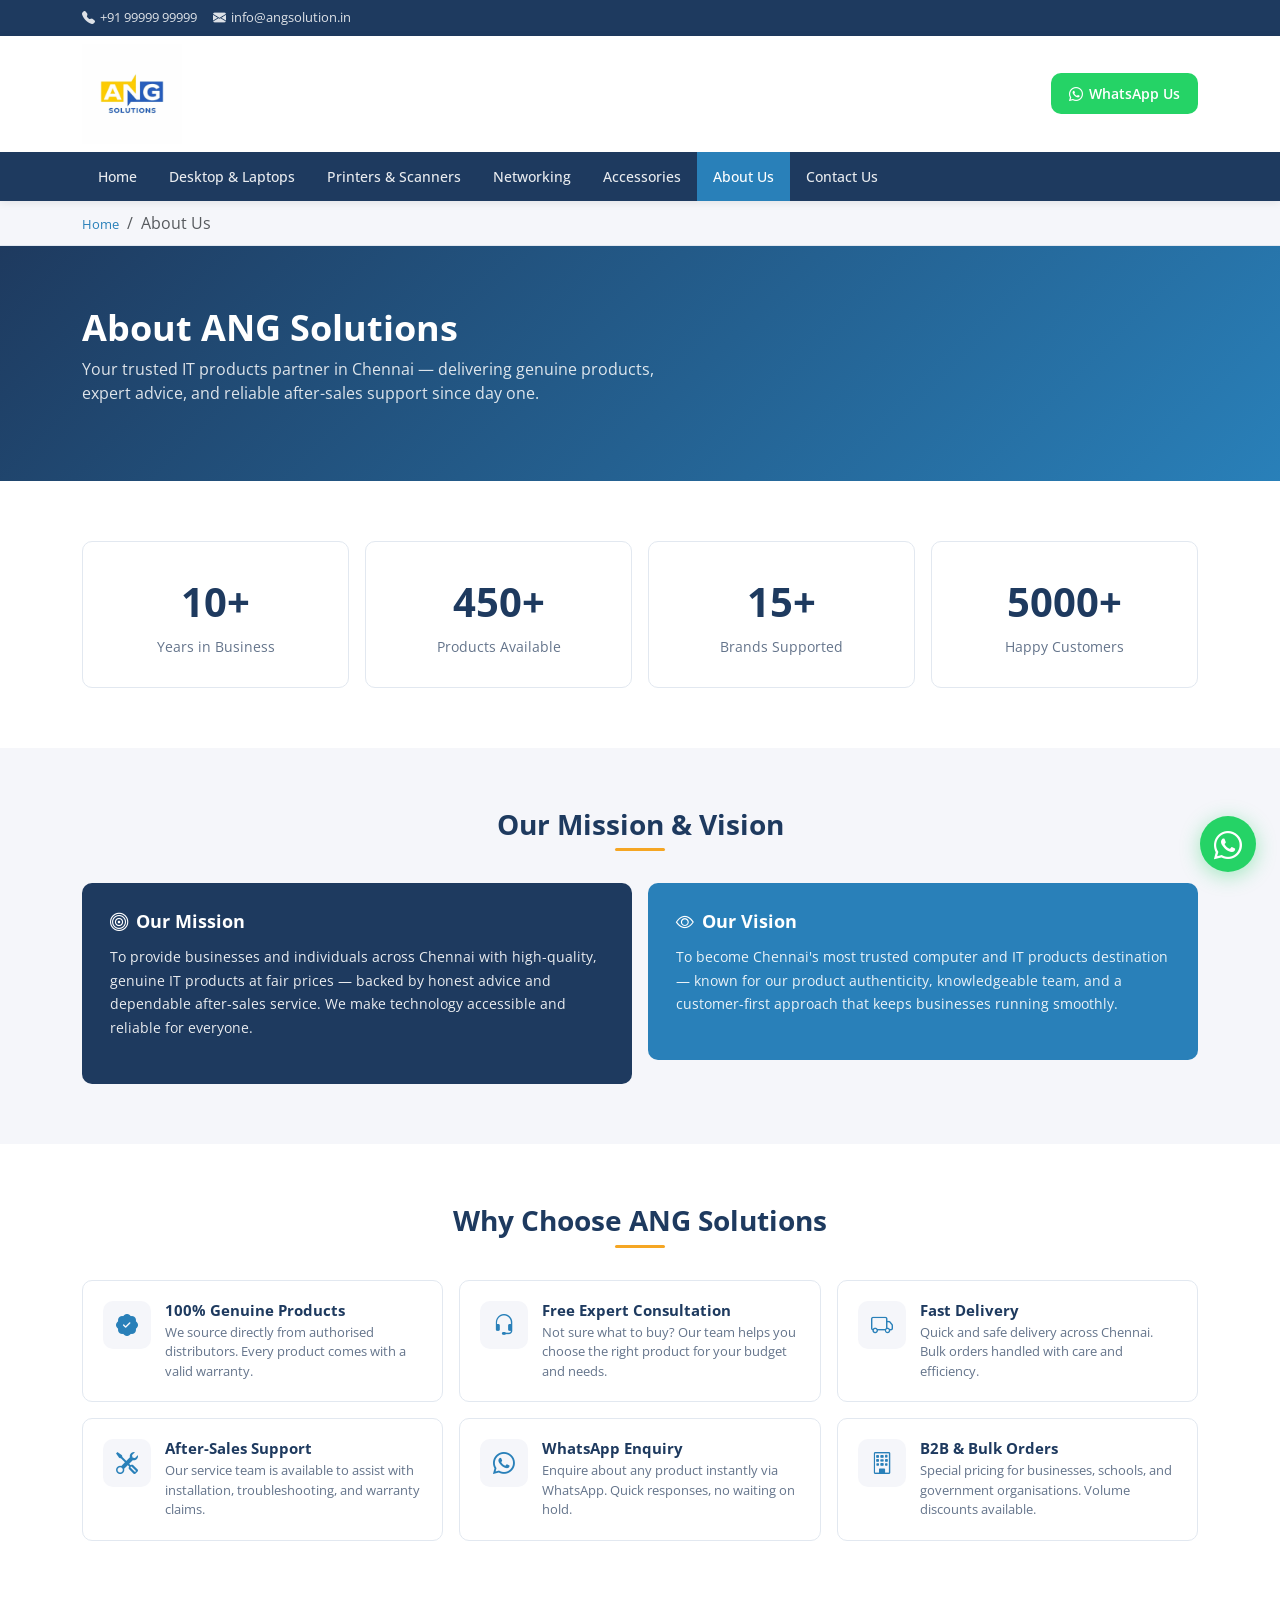
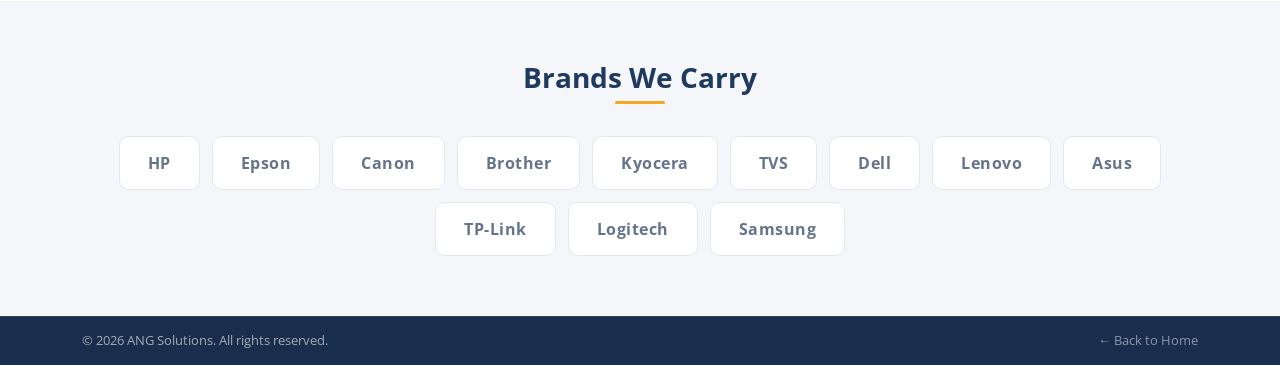
==== pages/about.html @ 77ee2599 "first commit" ====
<!DOCTYPE html>
<html lang="en">
<head>
  <meta charset="UTF-8"/>
  <meta name="viewport" content="width=device-width, initial-scale=1.0"/>
  <title>About Us | ANG Solutions</title>
  <link rel="stylesheet" href="https://cdn.jsdelivr.net/npm/bootstrap@5.3.3/dist/css/bootstrap.min.css"/>
  <link rel="stylesheet" href="https://cdn.jsdelivr.net/npm/bootstrap-icons@1.11.3/font/bootstrap-icons.min.css"/>
  <link href="https://fonts.googleapis.com/css2?family=Open+Sans:wght@400;500;600;700&display=swap" rel="stylesheet"/>
  <link rel="stylesheet" href="../css/style.css"/>
  <style>
    .breadcrumb-bar{background:var(--light-grey);padding:10px 0;border-bottom:1px solid var(--border);}
    .breadcrumb-item a{color:var(--blue);font-size:13px;}
    .about-hero{background:linear-gradient(135deg,var(--navy) 0%,#2980B9 100%);color:#fff;padding:60px 0;}
    .about-hero h1{font-size:36px;font-weight:700;}
    .about-hero p{font-size:16px;opacity:.85;max-width:600px;}
    .stat-card{text-align:center;padding:30px 20px;background:var(--white);border:1.5px solid var(--border);border-radius:var(--radius);}
    .stat-card .stat-num{font-size:40px;font-weight:700;color:var(--navy);}
    .stat-card .stat-label{font-size:14px;color:var(--text-muted);margin-top:4px;}
    .usp-item{display:flex;align-items:flex-start;gap:14px;padding:20px;background:var(--white);border:1.5px solid var(--border);border-radius:var(--radius);}
    .usp-icon{width:48px;height:48px;background:var(--light-grey);border-radius:10px;display:flex;align-items:center;justify-content:center;font-size:22px;color:var(--blue);flex-shrink:0;}
    .usp-item h6{font-size:15px;font-weight:700;color:var(--navy);margin-bottom:4px;}
    .usp-item p{font-size:13px;color:var(--text-muted);margin:0;}
    .mv-card{padding:28px;border-radius:var(--radius);}
    .mv-card.mission{background:var(--navy);color:#fff;}
    .mv-card.vision{background:var(--blue);color:#fff;}
    .mv-card h4{font-size:18px;font-weight:700;margin-bottom:12px;}
    .mv-card p{font-size:14px;opacity:.9;line-height:1.7;}
  </style>
</head>
<body>
<div class="topbar">
  <div class="container d-flex justify-content-between align-items-center">
    <div class="topbar-left d-flex gap-3">
      <a href="tel:+919999999999"><i class="bi bi-telephone-fill"></i> +91 99999 99999</a>
      <a href="mailto:info@angsolution.in"><i class="bi bi-envelope-fill"></i> info@angsolution.in</a>
    </div>
  </div>
</div>
<header class="site-header sticky-top">
  <div class="container">
    <div class="d-flex align-items-center justify-content-between py-2 gap-3">
      <a href="../index.html"><img src="../images/logo.png" alt="ANG Solutions" class="logo-img"/></a>
      <a href="https://wa.me/919999999999" class="btn btn-whatsapp d-none d-lg-flex" target="_blank"><i class="bi bi-whatsapp"></i> WhatsApp Us</a>
    </div>
  </div>
  <nav class="main-nav d-none d-lg-block">
    <div class="container">
      <ul class="nav-list d-flex align-items-center gap-0 mb-0 ps-0">
        <li class="nav-item"><a href="../index.html" class="nav-link">Home</a></li>
        <li class="nav-item"><a href="category.html?cat=desktop-laptops" class="nav-link">Desktop & Laptops</a></li>
        <li class="nav-item"><a href="category.html?cat=printers-scanners" class="nav-link">Printers & Scanners</a></li>
        <li class="nav-item"><a href="category.html?cat=networking" class="nav-link">Networking</a></li>
        <li class="nav-item"><a href="category.html?cat=accessories" class="nav-link">Accessories</a></li>
        <li class="nav-item"><a href="about.html" class="nav-link active">About Us</a></li>
        <li class="nav-item"><a href="contact.html" class="nav-link">Contact Us</a></li>
      </ul>
    </div>
  </nav>
</header>
<div class="breadcrumb-bar">
  <div class="container"><nav><ol class="breadcrumb mb-0">
    <li class="breadcrumb-item"><a href="../index.html">Home</a></li>
    <li class="breadcrumb-item active">About Us</li>
  </ol></nav></div>
</div>

<!-- ABOUT HERO -->
<section class="about-hero">
  <div class="container">
    <h1>About ANG Solutions</h1>
    <p>Your trusted IT products partner in Chennai — delivering genuine products, expert advice, and reliable after-sales support since day one.</p>
  </div>
</section>

<!-- STATS -->
<section class="section-gap">
  <div class="container">
    <div class="row g-3 text-center">
      <div class="col-6 col-md-3"><div class="stat-card"><div class="stat-num">10+</div><div class="stat-label">Years in Business</div></div></div>
      <div class="col-6 col-md-3"><div class="stat-card"><div class="stat-num">450+</div><div class="stat-label">Products Available</div></div></div>
      <div class="col-6 col-md-3"><div class="stat-card"><div class="stat-num">15+</div><div class="stat-label">Brands Supported</div></div></div>
      <div class="col-6 col-md-3"><div class="stat-card"><div class="stat-num">5000+</div><div class="stat-label">Happy Customers</div></div></div>
    </div>
  </div>
</section>

<!-- MISSION & VISION -->
<section class="section-gap bg-light-grey">
  <div class="container">
    <div class="section-header text-center mb-4"><h2>Our Mission & Vision</h2></div>
    <div class="row g-3">
      <div class="col-md-6"><div class="mv-card mission">
        <h4><i class="bi bi-bullseye me-2"></i>Our Mission</h4>
        <p>To provide businesses and individuals across Chennai with high-quality, genuine IT products at fair prices — backed by honest advice and dependable after-sales service. We make technology accessible and reliable for everyone.</p>
      </div></div>
      <div class="col-md-6"><div class="mv-card vision">
        <h4><i class="bi bi-eye me-2"></i>Our Vision</h4>
        <p>To become Chennai's most trusted computer and IT products destination — known for our product authenticity, knowledgeable team, and a customer-first approach that keeps businesses running smoothly.</p>
      </div></div>
    </div>
  </div>
</section>

<!-- WHY CHOOSE US -->
<section class="section-gap">
  <div class="container">
    <div class="section-header text-center mb-4"><h2>Why Choose ANG Solutions</h2></div>
    <div class="row g-3">
      <div class="col-md-6 col-lg-4"><div class="usp-item"><div class="usp-icon"><i class="bi bi-patch-check-fill"></i></div><div><h6>100% Genuine Products</h6><p>We source directly from authorised distributors. Every product comes with a valid warranty.</p></div></div></div>
      <div class="col-md-6 col-lg-4"><div class="usp-item"><div class="usp-icon"><i class="bi bi-headset"></i></div><div><h6>Free Expert Consultation</h6><p>Not sure what to buy? Our team helps you choose the right product for your budget and needs.</p></div></div></div>
      <div class="col-md-6 col-lg-4"><div class="usp-item"><div class="usp-icon"><i class="bi bi-truck"></i></div><div><h6>Fast Delivery</h6><p>Quick and safe delivery across Chennai. Bulk orders handled with care and efficiency.</p></div></div></div>
      <div class="col-md-6 col-lg-4"><div class="usp-item"><div class="usp-icon"><i class="bi bi-tools"></i></div><div><h6>After-Sales Support</h6><p>Our service team is available to assist with installation, troubleshooting, and warranty claims.</p></div></div></div>
      <div class="col-md-6 col-lg-4"><div class="usp-item"><div class="usp-icon"><i class="bi bi-whatsapp"></i></div><div><h6>WhatsApp Enquiry</h6><p>Enquire about any product instantly via WhatsApp. Quick responses, no waiting on hold.</p></div></div></div>
      <div class="col-md-6 col-lg-4"><div class="usp-item"><div class="usp-icon"><i class="bi bi-building"></i></div><div><h6>B2B & Bulk Orders</h6><p>Special pricing for businesses, schools, and government organisations. Volume discounts available.</p></div></div></div>
    </div>
  </div>
</section>

<!-- BRANDS -->
<section class="brands-section section-gap bg-light-grey">
  <div class="container">
    <div class="section-header text-center mb-4"><h2>Brands We Carry</h2></div>
    <div class="brands-strip">
      <div class="brand-item">HP</div><div class="brand-item">Epson</div><div class="brand-item">Canon</div>
      <div class="brand-item">Brother</div><div class="brand-item">Kyocera</div><div class="brand-item">TVS</div>
      <div class="brand-item">Dell</div><div class="brand-item">Lenovo</div><div class="brand-item">Asus</div>
      <div class="brand-item">TP-Link</div><div class="brand-item">Logitech</div><div class="brand-item">Samsung</div>
    </div>
  </div>
</section>

<footer class="site-footer">
  <div class="footer-bottom">
    <div class="container d-flex justify-content-between">
      <p class="mb-0">&copy; 2026 ANG Solutions. All rights reserved.</p>
      <a href="../index.html" class="text-white-50" style="font-size:13px">← Back to Home</a>
    </div>
  </div>
</footer>
<a href="https://wa.me/919999999999" class="whatsapp-float" target="_blank"><i class="bi bi-whatsapp"></i></a>
<button class="back-to-top" id="backToTop"><i class="bi bi-arrow-up"></i></button>
<script src="https://cdn.jsdelivr.net/npm/bootstrap@5.3.3/dist/js/bootstrap.bundle.min.js"></script>
<script src="../js/main.js"></script>
</body>
</html>
---- css/style.css ----
/* ===== ANG SOLUTIONS - MAIN STYLESHEET ===== */
/* Brand: Navy #1E3A5F | Accent: #2980B9 | Yellow: #F5A623 */

:root {
  --navy: #1E3A5F;
  --blue: #2980B9;
  --yellow: #F5A623;
  --light-grey: #F5F6FA;
  --border: #E2E8F0;
  --text-dark: #1A202C;
  --text-muted: #64748B;
  --white: #ffffff;
  --success: #25D366;
  --radius: 10px;
  --shadow: 0 2px 12px rgba(0,0,0,0.08);
  --transition: 0.25s ease;
}

* { box-sizing: border-box; margin: 0; padding: 0; }
body { font-family: 'Open Sans', sans-serif; color: var(--text-dark); background: var(--white); }
a { text-decoration: none; color: inherit; }
img { max-width: 100%; }
ul { list-style: none; padding: 0; margin: 0; }
.section-gap { padding: 60px 0; }
.bg-light-grey { background: var(--light-grey); }

/* ===== TOPBAR ===== */
.topbar {
  background: var(--navy);
  color: var(--white);
  padding: 8px 0;
  font-size: 13px;
}
.topbar a {
  color: rgba(255,255,255,0.85);
  transition: color var(--transition);
  display: inline-flex;
  align-items: center;
  gap: 5px;
}
.topbar a:hover { color: var(--yellow); }
.topbar-right a { font-size: 16px; }

/* ===== HEADER ===== */
.site-header {
  background: var(--white);
  box-shadow: 0 2px 8px rgba(0,0,0,0.1);
  z-index: 1000;
}

.logo-img { height: 100px; width: auto; max-width: 260px; object-fit: contain; }

.search-bar {
  position: relative;
  display: flex;
  align-items: center;
  max-width: 520px;
}
.search-input {
  border: 2px solid var(--border);
  border-right: none;
  border-radius: var(--radius) 0 0 var(--radius) !important;
  height: 44px;
  font-size: 14px;
  padding-left: 16px;
}
.search-input:focus {
  border-color: var(--blue);
  box-shadow: none;
}
.btn-search {
  background: var(--blue);
  color: var(--white);
  border: 2px solid var(--blue);
  border-radius: 0 var(--radius) var(--radius) 0;
  height: 44px;
  padding: 0 18px;
  font-size: 16px;
}
.btn-search:hover { background: var(--navy); border-color: var(--navy); color: var(--white); }

.btn-whatsapp {
  background: var(--success);
  color: var(--white);
  border: none;
  border-radius: var(--radius);
  padding: 10px 18px;
  font-size: 14px;
  font-weight: 600;
  display: inline-flex;
  align-items: center;
  gap: 6px;
  transition: background var(--transition);
}
.btn-whatsapp:hover { background: #128C7E; color: var(--white); }

.navbar-toggler {
  background: none;
  border: 2px solid var(--navy);
  border-radius: 8px;
  padding: 6px 10px;
  font-size: 22px;
  color: var(--navy);
  cursor: pointer;
}

/* ===== MAIN NAV ===== */
.main-nav {
  background: var(--navy);
}
.nav-list { display: flex; flex-wrap: nowrap; }
.nav-item { position: relative; }
.nav-item .nav-link {
  color: rgba(255,255,255,0.9) !important;
  font-size: 14px;
  font-weight: 500;
  padding: 14px 16px;
  display: flex;
  align-items: center;
  gap: 4px;
  white-space: nowrap;
  transition: background var(--transition), color var(--transition);
}
.nav-item .nav-link:hover,
.nav-item .nav-link.active {
  background: var(--blue);
  color: var(--white) !important;
}

/* MEGA MENU */
.mega-menu {
  display: none;
  position: absolute;
  top: 100%;
  left: 0;
  background: var(--white);
  min-width: 680px;
  box-shadow: 0 8px 30px rgba(0,0,0,0.15);
  border-top: 3px solid var(--blue);
  border-radius: 0 0 var(--radius) var(--radius);
  padding: 20px 0;
  z-index: 9999;
}
.has-dropdown:hover .mega-menu { display: block; }
.mega-menu a {
  display: block;
  padding: 7px 12px;
  font-size: 13px;
  color: var(--text-dark);
  border-radius: 6px;
  transition: background var(--transition), color var(--transition);
}
.mega-menu a:hover { background: var(--light-grey); color: var(--blue); }
.mega-label {
  font-size: 12px;
  font-weight: 700;
  color: var(--blue);
  text-transform: uppercase;
  letter-spacing: 0.5px;
  padding: 0 12px;
  border-left: 3px solid var(--yellow);
}

/* ===== MOBILE MENU ===== */
.mobile-menu {
  position: fixed;
  top: 0; left: -100%;
  width: 300px;
  height: 100vh;
  background: var(--navy);
  z-index: 9999;
  transition: left 0.3s ease;
  overflow-y: auto;
}
.mobile-menu.open { left: 0; }
.mobile-overlay {
  display: none;
  position: fixed;
  inset: 0;
  background: rgba(0,0,0,0.5);
  z-index: 9998;
}
.mobile-overlay.open { display: block; }
.mobile-menu-inner { padding: 20px; }
.mobile-close {
  background: none;
  border: none;
  color: var(--white);
  font-size: 24px;
  cursor: pointer;
  margin-bottom: 20px;
  display: block;
}
.mobile-nav-list > li > a {
  display: block;
  color: rgba(255,255,255,0.9);
  padding: 12px 0;
  font-size: 15px;
  border-bottom: 1px solid rgba(255,255,255,0.1);
  display: flex;
  justify-content: space-between;
  align-items: center;
}
.mobile-sub {
  background: rgba(255,255,255,0.05);
  border-radius: 8px;
  padding: 6px;
  margin: 4px 0 8px;
  display: none;
}
.mobile-sub.open { display: block; }
.mobile-sub li a {
  display: block;
  color: rgba(255,255,255,0.75);
  padding: 8px 12px;
  font-size: 13px;
  border-radius: 6px;
}
.mobile-sub li a:hover { background: rgba(255,255,255,0.1); }

/* ===== HERO SLIDER ===== */
.hero-slider { position: relative; }
.hero-slide {
  height: 500px;
  display: flex;
  align-items: center;
  justify-content: center;
  background-size: cover;
  background-position: center;
  position: relative;
}
.slide-1 {
  background-image: linear-gradient(135deg, rgba(30,58,95,0.88) 0%, rgba(41,128,185,0.82) 100%),
    url('https://images.unsplash.com/photo-1498049794561-7780e7231661?w=1400&q=80&auto=format&fit=crop');
  background-size: cover; background-position: center;
}
.slide-2 {
  background-image: linear-gradient(135deg, rgba(15,39,68,0.87) 0%, rgba(30,58,95,0.85) 100%),
    url('https://images.unsplash.com/photo-1612815154858-60aa4c59eaa6?w=1400&q=80&auto=format&fit=crop');
  background-size: cover; background-position: center;
}
.slide-3 {
  background-image: linear-gradient(135deg, rgba(10,30,60,0.88) 0%, rgba(41,128,185,0.82) 100%),
    url('https://images.unsplash.com/photo-1558618666-fcd25c85cd64?w=1400&q=80&auto=format&fit=crop');
  background-size: cover; background-position: center;
}
.hero-slide::before {
  content: '';
  position: absolute;
  inset: 0;
  background: rgba(0,0,0,0.3);
}
.hero-content {
  position: relative;
  z-index: 2;
  color: var(--white);
  max-width: 660px;
  width: 100%;
  padding: 20px;
  text-align: center;
  display: flex;
  flex-direction: column;
  align-items: center;
}
.hero-badge {
  background: var(--yellow);
  color: var(--navy);
  font-size: 12px;
  font-weight: 700;
  padding: 4px 14px;
  border-radius: 20px;
  display: inline-block;
  margin-bottom: 16px;
  text-transform: uppercase;
  letter-spacing: 0.5px;
}
.hero-content h1 {
  font-size: clamp(28px, 4vw, 48px);
  font-weight: 700;
  line-height: 1.2;
  margin-bottom: 16px;
}
.hero-content p {
  font-size: 16px;
  opacity: 0.9;
  margin-bottom: 28px;
}
.btn-hero-primary {
  background: var(--yellow);
  color: var(--navy);
  border: 2px solid var(--yellow);
  padding: 12px 28px;
  border-radius: var(--radius);
  font-weight: 700;
  font-size: 15px;
  transition: all var(--transition);
}
.btn-hero-primary:hover { background: #e6941a; border-color: #e6941a; color: var(--navy); }
.btn-hero-outline {
  background: transparent;
  color: var(--white);
  border: 2px solid rgba(255,255,255,0.7);
  padding: 12px 28px;
  border-radius: var(--radius);
  font-weight: 600;
  font-size: 15px;
  transition: all var(--transition);
  display: inline-flex;
  align-items: center;
  gap: 8px;
}
.btn-hero-outline:hover { background: rgba(255,255,255,0.15); border-color: var(--white); color: var(--white); }

/* ===== TRUST BADGES ===== */
.trust-section {
  background: var(--white);
  border-bottom: 1px solid var(--border);
}
.trust-item {
  display: flex;
  align-items: center;
  gap: 14px;
  padding: 18px 20px;
  border-right: 1px solid var(--border);
}
.trust-item:last-child { border-right: none; }
.trust-item i {
  font-size: 30px;
  color: var(--blue);
  flex-shrink: 0;
}
.trust-item strong {
  display: block;
  font-size: 14px;
  font-weight: 700;
  color: var(--navy);
}
.trust-item span {
  font-size: 12px;
  color: var(--text-muted);
}

/* ===== SECTION HEADERS ===== */
.section-header h2 {
  font-size: 28px;
  font-weight: 700;
  color: var(--navy);
  position: relative;
  display: inline-block;
  padding-bottom: 10px;
}
.section-header h2::after {
  content: '';
  position: absolute;
  bottom: 0; left: 0;
  width: 50px; height: 3px;
  background: var(--yellow);
  border-radius: 2px;
}
.section-header.text-center h2::after { left: 50%; transform: translateX(-50%); }
.section-header p { color: var(--text-muted); margin-top: 8px; font-size: 15px; }

/* ===== CATEGORY TILES ===== */
.cat-tile {
  display: flex;
  flex-direction: column;
  align-items: center;
  gap: 10px;
  padding: 20px 12px;
  background: var(--white);
  border: 1.5px solid var(--border);
  border-radius: var(--radius);
  text-align: center;
  transition: all var(--transition);
  cursor: pointer;
}
.cat-tile:hover {
  border-color: var(--blue);
  box-shadow: 0 4px 20px rgba(41,128,185,0.15);
  transform: translateY(-3px);
  color: var(--blue);
}
.cat-icon {
  width: 60px; height: 60px;
  border-radius: 50%;
  background: var(--light-grey);
  display: flex;
  align-items: center;
  justify-content: center;
  font-size: 26px;
  color: var(--navy);
  transition: all var(--transition);
}
.cat-tile:hover .cat-icon {
  background: var(--blue);
  color: var(--white);
}
.cat-tile span {
  font-size: 13px;
  font-weight: 600;
  color: var(--text-dark);
  line-height: 1.3;
}
.cat-tile:hover span { color: var(--blue); }

/* ===== PRODUCT CARDS ===== */
.product-card {
  background: var(--white);
  border: 1.5px solid var(--border);
  border-radius: var(--radius);
  overflow: hidden;
  transition: all var(--transition);
  height: 100%;
  display: flex;
  flex-direction: column;
  position: relative;
}
.product-card:hover {
  box-shadow: 0 6px 25px rgba(0,0,0,0.12);
  transform: translateY(-4px);
  border-color: var(--blue);
}
.product-img-wrap {
  position: relative;
  background: var(--light-grey);
  padding: 16px;
  aspect-ratio: 1;
  overflow: hidden;
}
.product-img-wrap img {
  width: 100%;
  height: 100%;
  object-fit: contain;
  transition: transform var(--transition);
}
.product-card:hover .product-img-wrap img { transform: scale(1.05); }
.discount-badge {
  position: absolute;
  top: 10px; left: 10px;
  background: #E53E3E;
  color: var(--white);
  font-size: 11px;
  font-weight: 700;
  padding: 3px 8px;
  border-radius: 5px;
}
.out-of-stock-badge {
  position: absolute;
  top: 10px; right: 10px;
  background: var(--text-muted);
  color: var(--white);
  font-size: 11px;
  font-weight: 600;
  padding: 3px 8px;
  border-radius: 5px;
}
.product-body {
  padding: 14px;
  flex: 1;
  display: flex;
  flex-direction: column;
}
.product-brand {
  font-size: 11px;
  color: var(--text-muted);
  text-transform: uppercase;
  font-weight: 600;
  letter-spacing: 0.5px;
  margin-bottom: 4px;
}
.product-name {
  font-size: 14px;
  font-weight: 600;
  color: var(--text-dark);
  line-height: 1.4;
  margin-bottom: 10px;
  flex: 1;
  display: -webkit-box;
  -webkit-line-clamp: 2;
  -webkit-box-orient: vertical;
  overflow: hidden;
}
.product-price {
  display: flex;
  align-items: center;
  gap: 8px;
  margin-bottom: 12px;
  flex-wrap: wrap;
}
.price-sale {
  font-size: 18px;
  font-weight: 700;
  color: var(--navy);
}
.price-mrp {
  font-size: 13px;
  color: var(--text-muted);
  text-decoration: line-through;
}
.price-gst {
  font-size: 11px;
  color: var(--text-muted);
  width: 100%;
}
.btn-enquire {
  background: var(--navy);
  color: var(--white);
  border: none;
  border-radius: 8px;
  padding: 10px;
  font-size: 13px;
  font-weight: 600;
  width: 100%;
  cursor: pointer;
  transition: background var(--transition);
  display: flex;
  align-items: center;
  justify-content: center;
  gap: 6px;
}
.btn-enquire:hover { background: var(--blue); }

/* QUICK VIEW */
.quick-view-btn {
  position: absolute;
  bottom: 12px; left: 50%;
  transform: translateX(-50%) translateY(10px);
  opacity: 0;
  background: var(--white);
  color: var(--navy);
  border: 1px solid var(--navy);
  border-radius: 20px;
  padding: 5px 14px;
  font-size: 12px;
  font-weight: 600;
  white-space: nowrap;
  transition: all var(--transition);
  cursor: pointer;
}
.product-card:hover .quick-view-btn {
  opacity: 1;
  transform: translateX(-50%) translateY(0);
}

/* ===== BRANDS STRIP ===== */
.brands-strip {
  display: flex;
  flex-wrap: wrap;
  gap: 12px;
  justify-content: center;
  align-items: center;
}
.brand-item {
  border: 1.5px solid var(--border);
  border-radius: var(--radius);
  padding: 14px 28px;
  font-size: 16px;
  font-weight: 700;
  color: var(--text-muted);
  background: var(--white);
  transition: all var(--transition);
  letter-spacing: 0.5px;
}
.brand-item:hover {
  border-color: var(--blue);
  color: var(--blue);
  box-shadow: var(--shadow);
}

/* ===== FOOTER ===== */
.site-footer { background: var(--navy); color: rgba(255,255,255,0.85); }
.footer-top { padding: 50px 0 30px; }
.footer-logo { height: 50px; width: auto; filter: brightness(0) invert(1); }
.footer-top p { font-size: 14px; line-height: 1.7; color: rgba(255,255,255,0.7); }
.footer-top h5 {
  font-size: 15px;
  font-weight: 700;
  color: var(--white);
  margin-bottom: 16px;
  padding-bottom: 8px;
  border-bottom: 2px solid var(--yellow);
  display: inline-block;
}
.footer-top ul li { margin-bottom: 8px; }
.footer-top ul li a { font-size: 13px; color: rgba(255,255,255,0.7); transition: color var(--transition); }
.footer-top ul li a:hover { color: var(--yellow); }
.contact-list li {
  display: flex;
  align-items: flex-start;
  gap: 10px;
  margin-bottom: 10px;
  font-size: 13px;
  color: rgba(255,255,255,0.75);
}
.contact-list li i { color: var(--yellow); margin-top: 2px; flex-shrink: 0; }
.contact-list li a { color: rgba(255,255,255,0.75); }
.contact-list li a:hover { color: var(--yellow); }
.social-links { display: flex; gap: 10px; }
.social-links a {
  width: 36px; height: 36px;
  border: 1px solid rgba(255,255,255,0.3);
  border-radius: 50%;
  display: flex;
  align-items: center;
  justify-content: center;
  color: rgba(255,255,255,0.8);
  font-size: 16px;
  transition: all var(--transition);
}
.social-links a:hover { background: var(--yellow); border-color: var(--yellow); color: var(--navy); }
.footer-bottom {
  background: rgba(0,0,0,0.2);
  padding: 14px 0;
  font-size: 13px;
  color: rgba(255,255,255,0.6);
  border-top: 1px solid rgba(255,255,255,0.1);
}

/* ===== WHATSAPP FLOAT ===== */
.whatsapp-float {
  position: fixed;
  bottom: 28px; right: 24px;
  width: 56px; height: 56px;
  background: var(--success);
  color: var(--white);
  border-radius: 50%;
  display: flex;
  align-items: center;
  justify-content: center;
  font-size: 28px;
  box-shadow: 0 4px 20px rgba(37,211,102,0.4);
  z-index: 9990;
  transition: transform var(--transition), box-shadow var(--transition);
}
.whatsapp-float:hover {
  transform: scale(1.1);
  box-shadow: 0 6px 25px rgba(37,211,102,0.6);
  color: var(--white);
}

/* ===== BACK TO TOP ===== */
.back-to-top {
  position: fixed;
  bottom: 95px; right: 24px;
  width: 42px; height: 42px;
  background: var(--navy);
  color: var(--white);
  border: none;
  border-radius: 50%;
  display: flex;
  align-items: center;
  justify-content: center;
  font-size: 18px;
  cursor: pointer;
  z-index: 9989;
  opacity: 0;
  transition: opacity var(--transition), transform var(--transition);
  transform: translateY(10px);
}
.back-to-top.show { opacity: 1; transform: translateY(0); }
.back-to-top:hover { background: var(--blue); }

/* ===== ENQUIRY MODAL ===== */
.modal-header {
  background: var(--navy);
  color: var(--white);
  border-radius: 10px 10px 0 0;
}
.modal-title { font-size: 16px; font-weight: 600; display: flex; align-items: center; gap: 8px; }
.enquiry-product-name {
  background: var(--light-grey);
  border-left: 4px solid var(--blue);
  padding: 10px 14px;
  border-radius: 6px;
  font-size: 14px;
  font-weight: 600;
  color: var(--navy);
}
.btn-enquire-submit {
  background: var(--navy);
  color: var(--white);
  border: none;
  padding: 12px;
  border-radius: 8px;
  font-weight: 600;
  font-size: 15px;
  cursor: pointer;
  display: flex;
  align-items: center;
  justify-content: center;
  gap: 8px;
  transition: background var(--transition);
}
.btn-enquire-submit:hover { background: var(--blue); color: var(--white); }
.btn-whatsapp-modal {
  background: var(--success);
  color: var(--white);
  border: none;
  padding: 12px;
  border-radius: 8px;
  font-weight: 600;
  font-size: 15px;
  display: flex;
  align-items: center;
  justify-content: center;
  gap: 8px;
  transition: background var(--transition);
}
.btn-whatsapp-modal:hover { background: #128C7E; color: var(--white); }
.form-control:focus { border-color: var(--blue); box-shadow: 0 0 0 3px rgba(41,128,185,0.15); }
.form-label { font-size: 13px; font-weight: 600; color: var(--text-dark); }

/* ===== RESPONSIVE ===== */
@media (max-width: 991px) {
  .main-nav { display: none; }
  .logo-img { height: 80px; max-width: 200px; }
  .hero-slide { height: 380px; }
  .hero-content h1 { font-size: 26px; }
  .trust-item { padding: 12px 10px; gap: 10px; }
  .trust-item i { font-size: 22px; }
  .section-gap { padding: 40px 0; }
}

@media (max-width: 767px) {
  .topbar-left { font-size: 11px; flex-direction: column; gap: 2px; }
  .logo-img { height: 65px; max-width: 170px; }
  .hero-slide { height: 320px; }
  .hero-content p { display: none; }
  .trust-item { flex-direction: column; text-align: center; border-right: none; border-bottom: 1px solid var(--border); padding: 14px 8px; }
  .trust-item:last-child { border-bottom: none; }
  .section-header h2 { font-size: 22px; }
  .footer-logo { height: 40px; }
}

/* ===== QUICK VIEW GALLERY MODAL ===== */
.qv-modal-content {
  border-radius: 16px;
  overflow: hidden;
  border: none;
  position: relative;
  box-shadow: 0 20px 60px rgba(0,0,0,0.3);
}
.qv-close-btn {
  position: absolute;
  top: 14px;
  right: 14px;
  z-index: 10;
  background: var(--navy);
  color: var(--white);
  border: none;
  border-radius: 50%;
  width: 36px;
  height: 36px;
  font-size: 16px;
  display: flex;
  align-items: center;
  justify-content: center;
  cursor: pointer;
  transition: background var(--transition);
}
.qv-close-btn:hover { background: var(--blue); }

/* Gallery Column */
.qv-gallery-col {
  background: #f8f9fb;
  padding: 24px;
  display: flex;
  flex-direction: column;
  align-items: center;
  gap: 12px;
  border-right: 1px solid var(--border);
}
.qv-main-img-wrap {
  position: relative;
  width: 100%;
  aspect-ratio: 1;
  background: #fff;
  border-radius: 12px;
  overflow: hidden;
  display: flex;
  align-items: center;
  justify-content: center;
  box-shadow: 0 2px 12px rgba(0,0,0,0.08);
}
.qv-main-img-wrap img {
  width: 100%;
  height: 100%;
  object-fit: contain;
  transition: opacity 0.15s ease;
  padding: 8px;
}
.qv-discount-badge {
  position: absolute;
  top: 12px;
  left: 12px;
  background: #e74c3c;
  color: #fff;
  font-size: 12px;
  font-weight: 700;
  padding: 4px 10px;
  border-radius: 20px;
  z-index: 2;
}
/* Prev / Next arrows on main image */
.qv-nav {
  position: absolute;
  top: 50%;
  transform: translateY(-50%);
  background: rgba(30,58,95,0.75);
  color: #fff;
  border: none;
  border-radius: 50%;
  width: 36px;
  height: 36px;
  display: flex;
  align-items: center;
  justify-content: center;
  cursor: pointer;
  z-index: 3;
  transition: background 0.2s;
}
.qv-nav:hover { background: var(--navy); }
.qv-nav-prev { left: 10px; }
.qv-nav-next { right: 10px; }

/* Thumbnail strip */
.qv-thumbs-strip {
  display: flex;
  gap: 8px;
  flex-wrap: wrap;
  justify-content: center;
  width: 100%;
}
.qv-thumb {
  width: 72px;
  height: 72px;
  border: 2px solid var(--border);
  border-radius: 8px;
  overflow: hidden;
  cursor: pointer;
  transition: border-color 0.2s, transform 0.2s;
  background: #fff;
  flex-shrink: 0;
}
.qv-thumb img {
  width: 100%;
  height: 100%;
  object-fit: contain;
  padding: 4px;
}
.qv-thumb:hover { border-color: var(--blue); transform: scale(1.05); }
.qv-thumb.active { border-color: var(--navy); border-width: 3px; }
.qv-img-count {
  font-size: 12px;
  color: var(--text-muted);
  text-align: center;
}

/* Info Column */
.qv-info-col {
  padding: 28px 24px;
  display: flex;
  flex-direction: column;
  gap: 12px;
  overflow-y: auto;
  max-height: 88vh;
}
.qv-brand-badge {
  display: inline-block;
  background: var(--light-blue, #EBF5FB);
  color: var(--blue);
  font-size: 12px;
  font-weight: 700;
  padding: 3px 12px;
  border-radius: 20px;
  text-transform: uppercase;
  letter-spacing: 0.5px;
}
.qv-product-name {
  font-size: 20px;
  font-weight: 700;
  color: var(--navy);
  line-height: 1.3;
  margin: 0;
}
.qv-price-block {
  display: flex;
  align-items: baseline;
  gap: 10px;
  flex-wrap: wrap;
}
.qv-price-sale {
  font-size: 26px;
  font-weight: 800;
  color: var(--navy);
}
.qv-price-mrp {
  font-size: 15px;
  text-decoration: line-through;
  color: var(--text-muted);
}
.qv-saving {
  font-size: 13px;
  color: #27ae60;
  font-weight: 600;
}
.qv-tax-note {
  font-size: 12px;
  color: var(--text-muted);
}
.qv-stock {
  font-size: 13px;
  font-weight: 600;
  display: flex;
  align-items: center;
  gap: 6px;
}
.qv-stock.in-stock { color: #27ae60; }
.qv-stock.out-stock { color: #e74c3c; }
.qv-sku {
  font-size: 12px;
  color: #aaa;
}

/* Specs table */
.qv-specs-wrap h6 {
  font-size: 13px;
  font-weight: 700;
  color: var(--navy);
  text-transform: uppercase;
  letter-spacing: 0.5px;
  margin-bottom: 8px;
}
.qv-specs-table {
  width: 100%;
  border-collapse: collapse;
  font-size: 13px;
}
.qv-specs-table th {
  background: #f0f4f8;
  color: var(--navy);
  font-weight: 600;
  padding: 6px 10px;
  text-align: left;
  border: 1px solid var(--border);
  width: 40%;
}
.qv-specs-table td {
  padding: 6px 10px;
  border: 1px solid var(--border);
  color: var(--text-dark);
}

/* Action buttons */
.qv-actions {
  display: flex;
  flex-direction: column;
  gap: 10px;
  margin-top: auto;
  padding-top: 8px;
}
.btn-whatsapp-qv {
  display: flex;
  align-items: center;
  justify-content: center;
  gap: 8px;
  background: #25D366;
  color: #fff;
  border-radius: var(--radius);
  padding: 12px;
  font-weight: 700;
  font-size: 15px;
  text-decoration: none;
  transition: background 0.2s;
}
.btn-whatsapp-qv:hover { background: #128C7E; color: #fff; }

/* Mobile responsive */
@media (max-width: 767px) {
  .qv-gallery-col { border-right: none; border-bottom: 1px solid var(--border); padding: 16px; }
  .qv-info-col { padding: 16px; max-height: none; }
  .qv-product-name { font-size: 16px; }
  .qv-price-sale { font-size: 20px; }
  .qv-thumb { width: 56px; height: 56px; }
}

/* ===== QUICK VIEW TABS (Photos / Video) ===== */
.qv-tabs {
  display: flex;
  gap: 8px;
  padding: 12px 16px 0;
  border-bottom: 2px solid var(--border);
  background: #f8f9fb;
}
.qv-tab {
  background: none;
  border: none;
  border-bottom: 3px solid transparent;
  padding: 8px 16px;
  font-size: 13px;
  font-weight: 600;
  color: var(--text-muted);
  cursor: pointer;
  margin-bottom: -2px;
  display: flex;
  align-items: center;
  gap: 6px;
  transition: all 0.2s;
}
.qv-tab:hover { color: var(--navy); }
.qv-tab.active { color: var(--navy); border-bottom-color: var(--navy); }
.qv-video-wrap {
  position: relative;
  width: 100%;
  aspect-ratio: 16/9;
  background: #000;
  border-radius: 8px;
  overflow: hidden;
  margin: 16px 0;
}
.qv-video-wrap iframe {
  width: 100%;
  height: 100%;
  border: none;
}
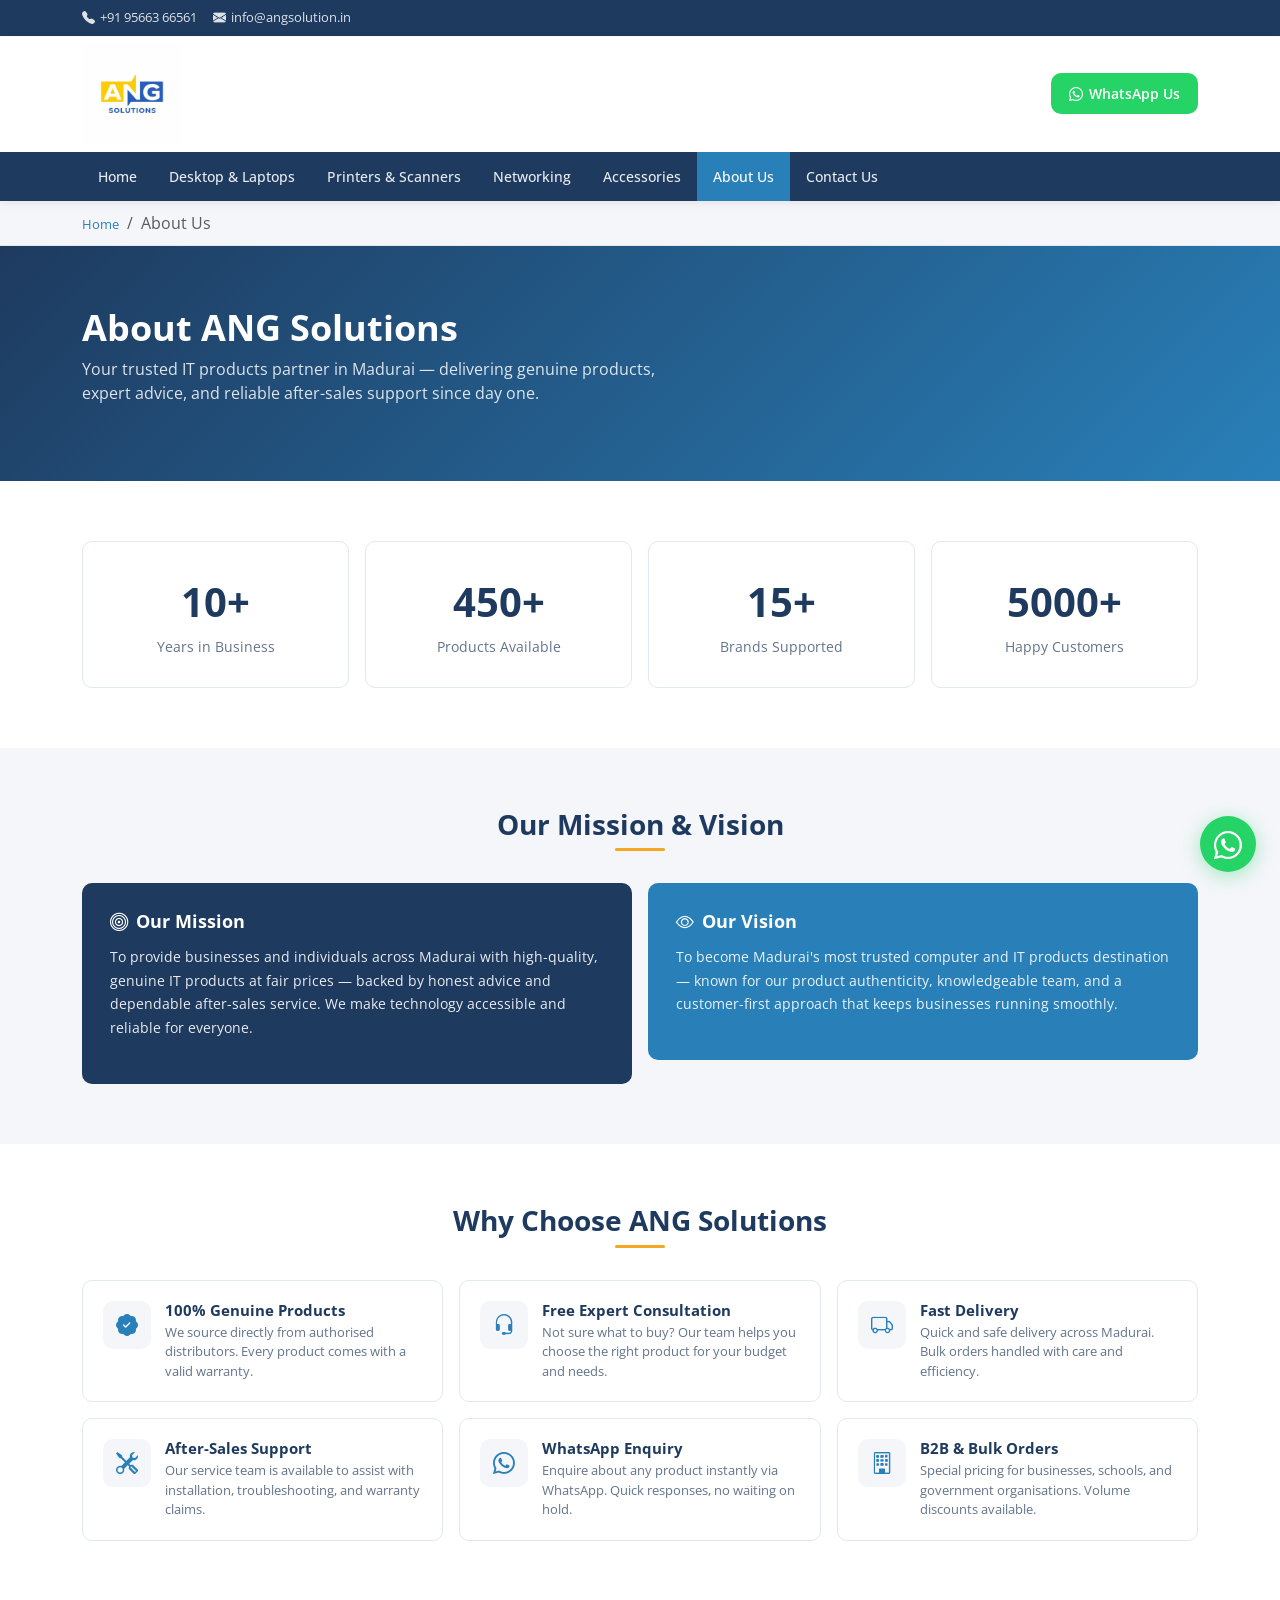
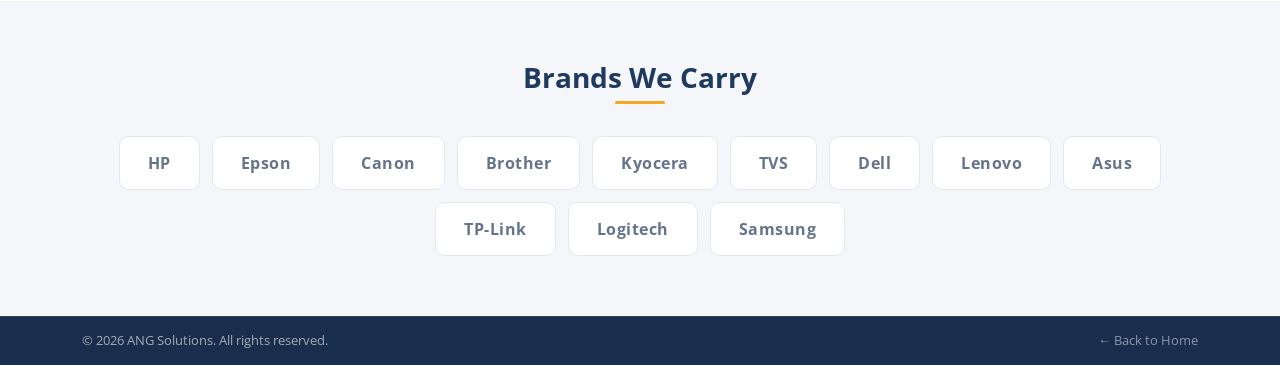
==== commit 6c59e1c1: "summa" ====
--- a/pages/about.html
+++ b/pages/about.html
@@ -32,7 +32,7 @@
 <div class="topbar">
   <div class="container d-flex justify-content-between align-items-center">
     <div class="topbar-left d-flex gap-3">
-      <a href="tel:+919999999999"><i class="bi bi-telephone-fill"></i> +91 99999 99999</a>
+      <a href="tel:+919566366561"><i class="bi bi-telephone-fill"></i> +91 95663 66561</a>
       <a href="mailto:info@angsolution.in"><i class="bi bi-envelope-fill"></i> info@angsolution.in</a>
     </div>
   </div>
@@ -41,7 +41,7 @@
   <div class="container">
     <div class="d-flex align-items-center justify-content-between py-2 gap-3">
       <a href="../index.html"><img src="../images/logo.png" alt="ANG Solutions" class="logo-img"/></a>
-      <a href="https://wa.me/919999999999" class="btn btn-whatsapp d-none d-lg-flex" target="_blank"><i class="bi bi-whatsapp"></i> WhatsApp Us</a>
+      <a href="https://wa.me/919566366561" class="btn btn-whatsapp d-none d-lg-flex" target="_blank"><i class="bi bi-whatsapp"></i> WhatsApp Us</a>
     </div>
   </div>
   <nav class="main-nav d-none d-lg-block">
@@ -69,7 +69,7 @@
 <section class="about-hero">
   <div class="container">
     <h1>About ANG Solutions</h1>
-    <p>Your trusted IT products partner in Chennai — delivering genuine products, expert advice, and reliable after-sales support since day one.</p>
+    <p>Your trusted IT products partner in Madurai — delivering genuine products, expert advice, and reliable after-sales support since day one.</p>
   </div>
 </section>
 
@@ -92,11 +92,11 @@
     <div class="row g-3">
       <div class="col-md-6"><div class="mv-card mission">
         <h4><i class="bi bi-bullseye me-2"></i>Our Mission</h4>
-        <p>To provide businesses and individuals across Chennai with high-quality, genuine IT products at fair prices — backed by honest advice and dependable after-sales service. We make technology accessible and reliable for everyone.</p>
+        <p>To provide businesses and individuals across Madurai with high-quality, genuine IT products at fair prices — backed by honest advice and dependable after-sales service. We make technology accessible and reliable for everyone.</p>
       </div></div>
       <div class="col-md-6"><div class="mv-card vision">
         <h4><i class="bi bi-eye me-2"></i>Our Vision</h4>
-        <p>To become Chennai's most trusted computer and IT products destination — known for our product authenticity, knowledgeable team, and a customer-first approach that keeps businesses running smoothly.</p>
+        <p>To become Madurai's most trusted computer and IT products destination — known for our product authenticity, knowledgeable team, and a customer-first approach that keeps businesses running smoothly.</p>
       </div></div>
     </div>
   </div>
@@ -109,7 +109,7 @@
     <div class="row g-3">
       <div class="col-md-6 col-lg-4"><div class="usp-item"><div class="usp-icon"><i class="bi bi-patch-check-fill"></i></div><div><h6>100% Genuine Products</h6><p>We source directly from authorised distributors. Every product comes with a valid warranty.</p></div></div></div>
       <div class="col-md-6 col-lg-4"><div class="usp-item"><div class="usp-icon"><i class="bi bi-headset"></i></div><div><h6>Free Expert Consultation</h6><p>Not sure what to buy? Our team helps you choose the right product for your budget and needs.</p></div></div></div>
-      <div class="col-md-6 col-lg-4"><div class="usp-item"><div class="usp-icon"><i class="bi bi-truck"></i></div><div><h6>Fast Delivery</h6><p>Quick and safe delivery across Chennai. Bulk orders handled with care and efficiency.</p></div></div></div>
+      <div class="col-md-6 col-lg-4"><div class="usp-item"><div class="usp-icon"><i class="bi bi-truck"></i></div><div><h6>Fast Delivery</h6><p>Quick and safe delivery across Madurai. Bulk orders handled with care and efficiency.</p></div></div></div>
       <div class="col-md-6 col-lg-4"><div class="usp-item"><div class="usp-icon"><i class="bi bi-tools"></i></div><div><h6>After-Sales Support</h6><p>Our service team is available to assist with installation, troubleshooting, and warranty claims.</p></div></div></div>
       <div class="col-md-6 col-lg-4"><div class="usp-item"><div class="usp-icon"><i class="bi bi-whatsapp"></i></div><div><h6>WhatsApp Enquiry</h6><p>Enquire about any product instantly via WhatsApp. Quick responses, no waiting on hold.</p></div></div></div>
       <div class="col-md-6 col-lg-4"><div class="usp-item"><div class="usp-icon"><i class="bi bi-building"></i></div><div><h6>B2B & Bulk Orders</h6><p>Special pricing for businesses, schools, and government organisations. Volume discounts available.</p></div></div></div>
@@ -138,7 +138,7 @@
     </div>
   </div>
 </footer>
-<a href="https://wa.me/919999999999" class="whatsapp-float" target="_blank"><i class="bi bi-whatsapp"></i></a>
+<a href="https://wa.me/919566366561" class="whatsapp-float" target="_blank"><i class="bi bi-whatsapp"></i></a>
 <button class="back-to-top" id="backToTop"><i class="bi bi-arrow-up"></i></button>
 <script src="https://cdn.jsdelivr.net/npm/bootstrap@5.3.3/dist/js/bootstrap.bundle.min.js"></script>
 <script src="../js/main.js"></script>
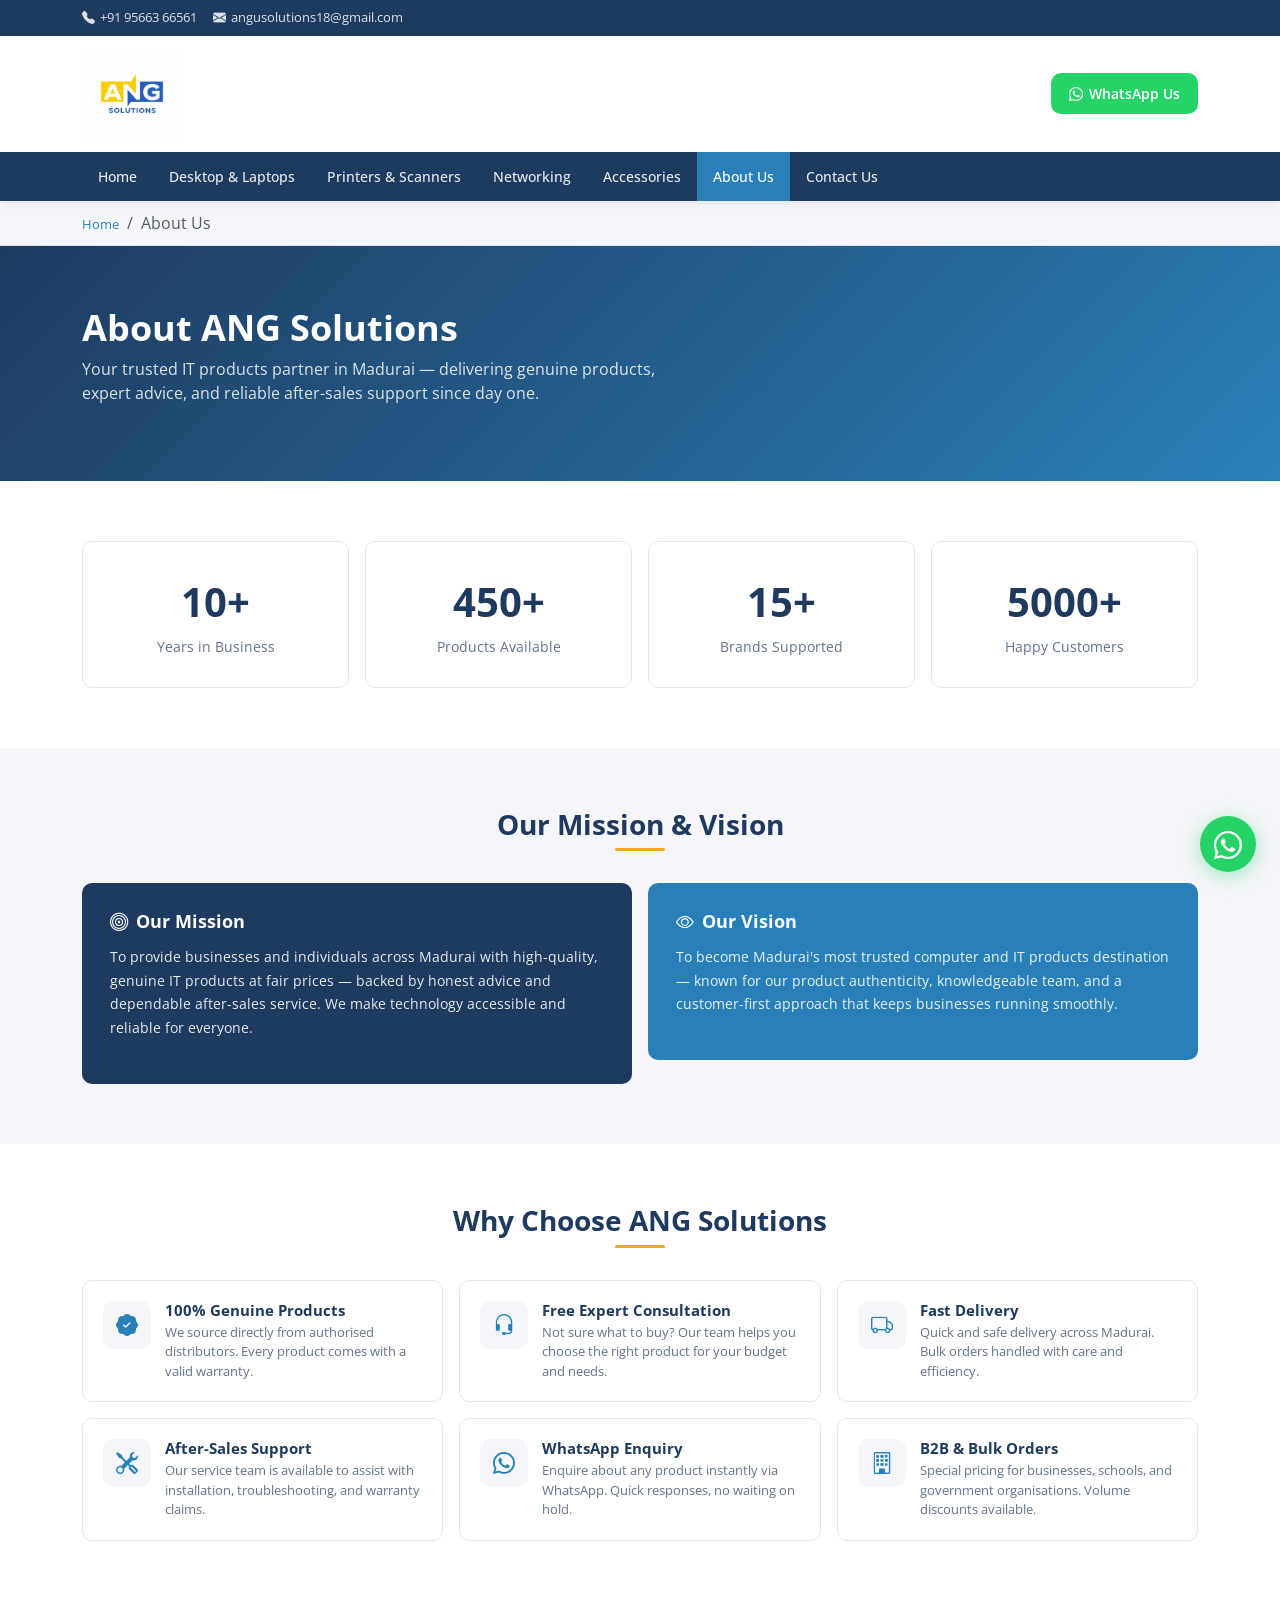
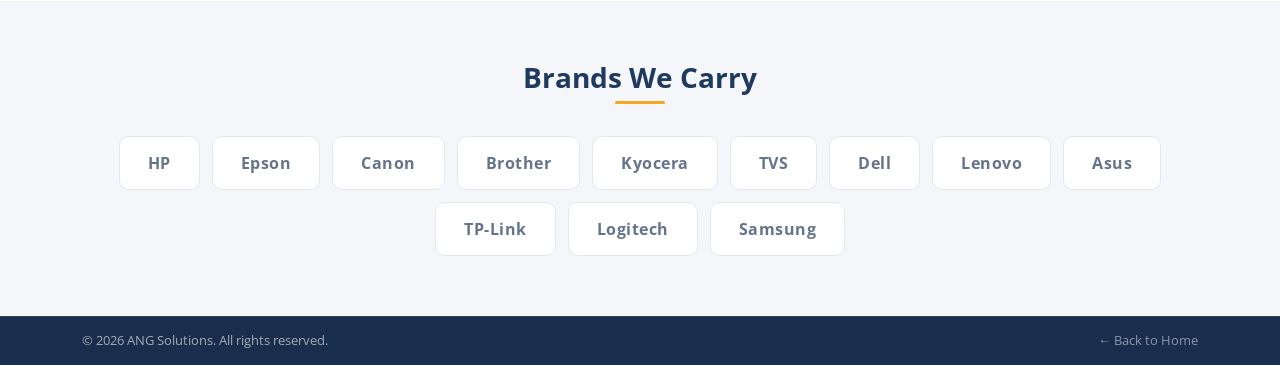
==== commit 6973bd3d: "sumamaaa" ====
--- a/pages/about.html
+++ b/pages/about.html
@@ -33,7 +33,7 @@
   <div class="container d-flex justify-content-between align-items-center">
     <div class="topbar-left d-flex gap-3">
       <a href="tel:+919566366561"><i class="bi bi-telephone-fill"></i> +91 95663 66561</a>
-      <a href="mailto:info@angsolution.in"><i class="bi bi-envelope-fill"></i> info@angsolution.in</a>
+      <a href="mailto:angusolutions18@gmail.com"><i class="bi bi-envelope-fill"></i> angusolutions18@gmail.com</a>
     </div>
   </div>
 </div>
